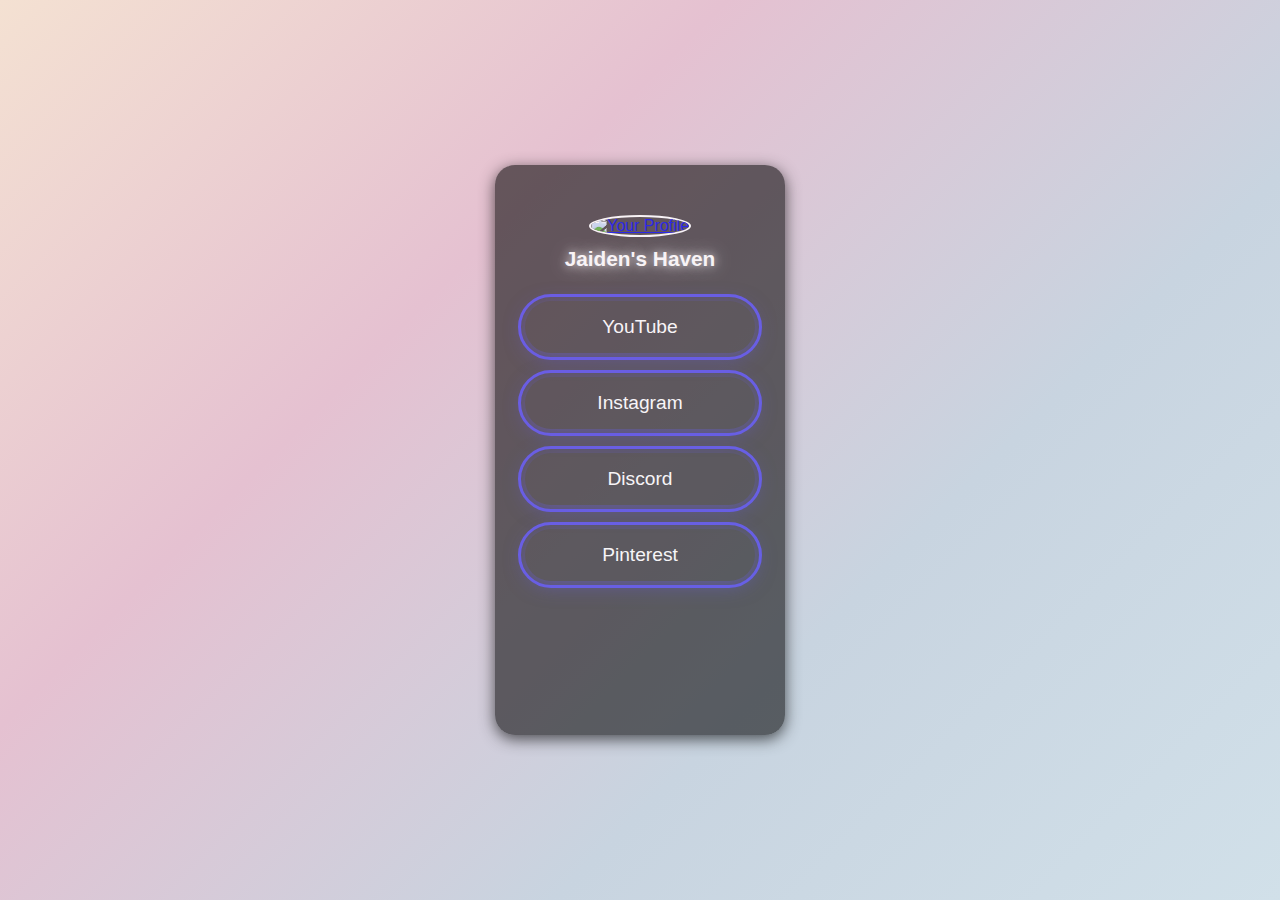
==== beta.html @ 9cca0a1c "Add files via upload" ====
<!DOCTYPE html>
<html lang="en">
<head>
    <meta charset="UTF-8">
    <meta name="viewport" content="width=device-width, initial-scale=1.0">
    <title>Jaiden's Haven</title>
  <link href="https://fonts.googleapis.com/css2?family=Press+Start+2P&display=swap" rel="stylesheet">
    <link rel="stylesheet" href="styles.css">
</head>
<body>

    <div class="container">
        <div class="profile">
            <a href="https://github.com/KairoKairaKaize">
                <img src="https://images-ext-1.discordapp.net/external/21MLKDo5nGUw09EZwC2BqWphO7vBJ3SYN4mOmztfheQ/%3Fsize%3D1024/https/cdn.discordapp.com/avatars/1275561988700770345/afb512fbf645c9d2ab7505b0fc7f4978.png?format=webp&quality=lossless&width=384&height=384" alt="Your Profile" class="profile-pic">
            </a>
            <h1>Jaiden's Haven</h1>
        </div>

 <audio autoplay loop>
        <source src="https://drive.google.com/uc?export=download&id=1l9TV9xEC1DYFYA15qfiN5rPGY3KXHHlX" type="audio/mp3">
        Your browser does not support the audio element.
    </audio>

    <script>
        document.querySelector("audio").volume = 0.1;  
    </script>

        <div class="links">
            <a href="https://www.youtube.com/@KairaKairoKaize" class="link-button">YouTube</a>
            <a href="https://www.instagram.com/jaidenofsyxth/" class="link-button">Instagram</a>
            <a href="https://discord.gg/BARHTEkJXX" class="link-button">Discord</a>
            <a href="https://www.pinterest.com/JaidenKaize/" class="link-button">Pinterest</a>
        </div>

    </div>

<script>
    document.addEventListener("DOMContentLoaded", function() {
        const body = document.querySelector('body');
        for (let i = 0; i < 100; i++) {
            let star = document.createElement('div');
            star.classList.add('star');
            star.style.left = ${Math.random() * 100}vw;
            star.style.top = ${Math.random() * 100}vh;
            star.style.animationDelay = ${Math.random() * 5}s;
            body.appendChild(star);
        }
    });
</script>
    

</body>
</html>
---- styles.css ----
@import url('https://fonts.googleapis.com/css2?family=Press+Start+2P&display=swap');

body {
    margin: 0;
    font-family: 'Arial', sans-serif;
    background: linear-gradient(135deg, #f4e1d2, #e5c1d1, #c8d4e0, #d1e0e9),
                url('path-to-your-noise-image.png'); 
    background-size: cover;
    background-attachment: fixed;
    color: white;
    display: flex;
    justify-content: center;
    align-items: center;
    height: 100vh;
    position: relative;
    overflow: hidden;
    background-blend-mode: overlay; 
    opacity: 0.8;  
}


@keyframes starAnimation {
    0% {
        opacity: 1;
        transform: translate(0, 0);
    }
    50% {
        opacity: 0.6;
        transform: translate(5px, 5px);
    }
    100% {
        opacity: 1;
        transform: translate(-5px, -5px);
    }
}

body::before {
    content: '';
    position: absolute;
    top: 0;
    left: 0;
    width: 100%;
    height: 100%;
    background: transparent;
    animation: stars 50s linear infinite, starfield 150s infinite linear;
    z-index: -1;
}

@keyframes noise {
    0% {
        background-position: 0 0;
    }
    100% {
        background-position: 100% 100%;
    }
}

body::after {
    content: '';
    position: absolute;
    top: 0;
    left: 0;
    width: 100%;
    height: 100%;
    background: url('[data-uri]');
    pointer-events: none;
    animation: noise 0.2s linear infinite;
    opacity: 0.05; 
    z-index: -1;
}

.star {
    position: absolute;
    width: 3px;
    height: 3px;
    background-color: white;
    border-radius: 50%;
    opacity: 0.8;
    animation: starAnimation 2s infinite ease-in-out;
}

@keyframes starAnimation {
    0% { opacity: 0.8; transform: translate(0px, 0px); }
    100% { opacity: 0.2; transform: translate(100px, 100px); }
}

.container {
    text-align: center;
    width: 90%;                
    max-width: 250px;           
    height: 500px;           
    padding: 20px;              
    background: rgba(0, 0, 0, 0.7);
    border-radius: 20px;
    box-shadow: 0 4px 15px rgba(0, 0, 0, 0.8);
    position: relative;
    z-index: 10;
    padding-top: 50px;          
}


.profile {
    margin-bottom: 20px;
    animation: fadeIn 1.5s ease-out;
}

.profile-pic {
    width: 100px;
    height: 100px;
    border-radius: 100%;
    border: 2px solid #ffffff;
    object-fit: cover;
    margin-bottom: 10px;
    transition: transform 0.3s ease, box-shadow 0.3s ease;
}

.profile-pic:hover {
    transform: scale(1.1);
    box-shadow: 0 0 20px rgba(255, 255, 255, 0.7), 0 0 30px rgba(255, 255, 255, 0.5);
    border: 2px solid #4e44e7;
    transition: transform 0.3s, box-shadow 0.3s ease, border 0.3s;
}

.profile h1 {
    font-size: 1.3em;
    margin: 0;
    text-shadow: 0 0 10px rgba(255, 255, 255, 0.8), 0 0 20px rgba(255, 255, 255, 0.5);
    animation: textGlow 1s ease-out infinite alternate;
}

.links {
    margin-bottom: 20px;
    animation: fadeIn 1.5s ease-out;
}

.link-button {
    display: inline-block;
    width: 80%;
    margin: 10px auto;
    padding: 15px;
    font-size: 1.2em;
    text-align: center;
    text-decoration: none;
    color: white;
    border-radius: 50px;
    outline: 3px solid #4e44e7;
    outline-offset: 4px;
    box-shadow: 0 4px 20px rgba(78, 68, 231, 0.5);
    position: relative;
    overflow: hidden;
}

.link-button:hover {
    background: #6a63e8;
    transform: scale(1.05);
}


@keyframes rgbAnimation {
    0% {
        background-position: 0% 50%;
    }
    50% {
        background-position: 50% 50%;
    }
    100% {
        background-position: 100% 50%;
    }
}

@keyframes fadeIn {
    from { opacity: 0; }
    to { opacity: 1; }
}

@keyframes textGlow {
    0% { text-shadow: 0 0 20px rgba(255, 255, 255, 0.8); }
    100% { text-shadow: 0 0 40px rgba(255, 255, 255, 1); }
}
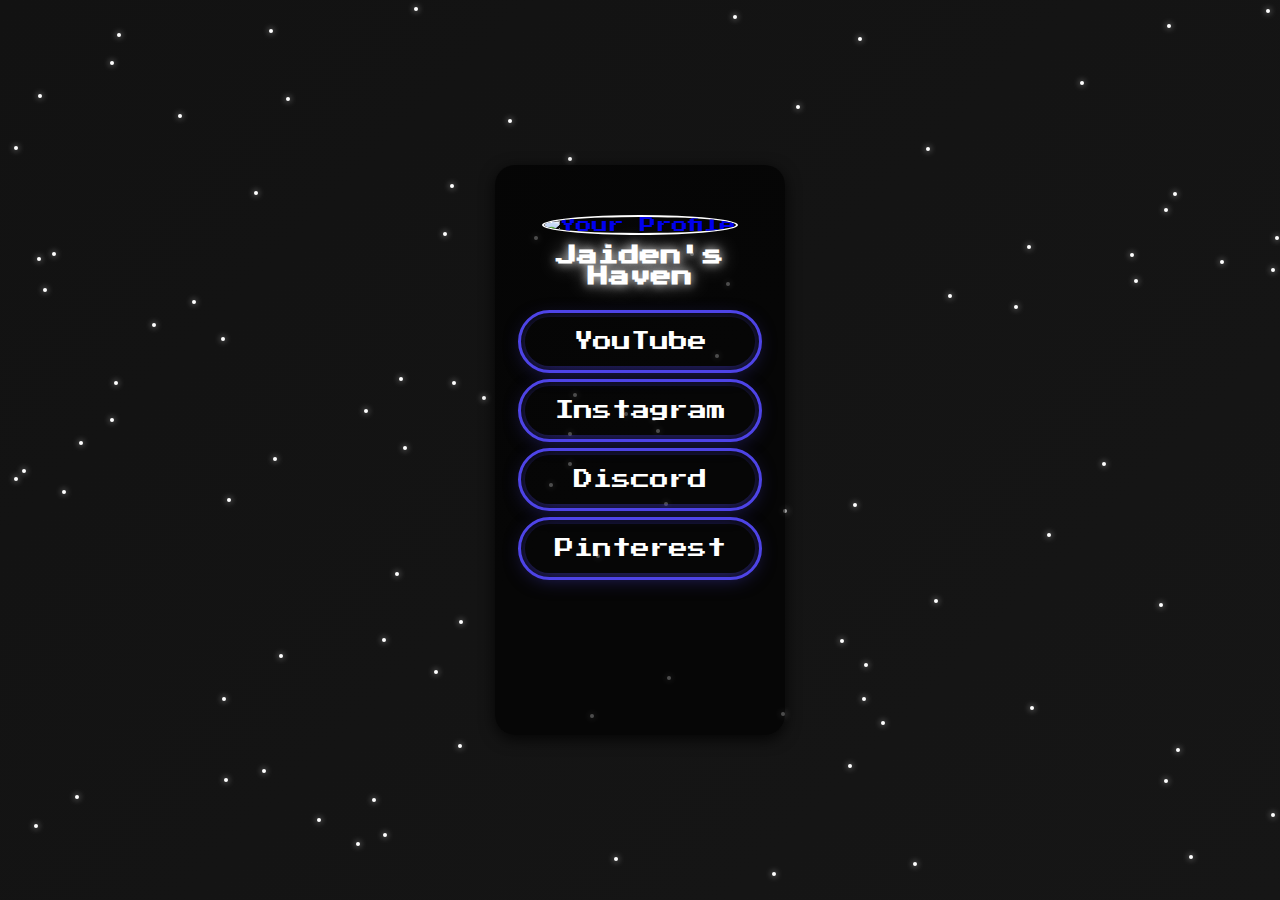
==== commit 58fd20f0: "Add files via upload" ====
--- a/beta.html
+++ b/beta.html
@@ -36,17 +36,19 @@
     </div>
 
 <script>
-    document.addEventListener("DOMContentLoaded", function() {
-        const body = document.querySelector('body');
-        for (let i = 0; i < 100; i++) {
-            let star = document.createElement('div');
-            star.classList.add('star');
-            star.style.left = ${Math.random() * 100}vw;
-            star.style.top = ${Math.random() * 100}vh;
-            star.style.animationDelay = ${Math.random() * 5}s;
-            body.appendChild(star);
-        }
-    });
+
+document.addEventListener("DOMContentLoaded", function () {
+    const body = document.querySelector('body');
+    for (let i = 0; i < 100; i++) {
+        let star = document.createElement('div');
+        star.classList.add('star');
+        star.style.left = `${Math.random() * 100}vw`;
+        star.style.top = `${Math.random() * 100}vh`;
+        star.style.animationDelay = `${Math.random() * 5}s`;
+        body.appendChild(star);
+    }
+});
+
 </script>
     
 
--- a/styles.css
+++ b/styles.css
@@ -2,11 +2,10 @@
 
 body {
     margin: 0;
-    font-family: 'Arial', sans-serif;
-    background: linear-gradient(135deg, #f4e1d2, #e5c1d1, #c8d4e0, #d1e0e9),
-                url('path-to-your-noise-image.png'); 
-    background-size: cover;
-    background-attachment: fixed;
+    font-family: 'Press Start 2P', monospace;
+    background: linear-gradient(135deg, #121212, #1a1a1a, #0d0d0d);
+    background-size: 400% 400%;
+    animation: rgbAnimation 15s ease infinite;
     color: white;
     display: flex;
     justify-content: center;
@@ -14,9 +13,10 @@
     height: 100vh;
     position: relative;
     overflow: hidden;
-    background-blend-mode: overlay; 
-    opacity: 0.8;  
+    background-attachment: fixed;
 }
+
+
 
 
 @keyframes starAnimation {
@@ -62,27 +62,34 @@
     left: 0;
     width: 100%;
     height: 100%;
-    background: url('[data-uri]');
+    opacity: 0.1;
+    z-index: -1;
+    background-image: url('path/to/noise-texture.png');
     pointer-events: none;
-    animation: noise 0.2s linear infinite;
-    opacity: 0.05; 
-    z-index: -1;
 }
+
 
 .star {
     position: absolute;
-    width: 3px;
-    height: 3px;
-    background-color: white;
+    width: 4px;
+    height: 4px;
+    background: white;
     border-radius: 50%;
-    opacity: 0.8;
-    animation: starAnimation 2s infinite ease-in-out;
+    box-shadow: 0 0 6px rgba(255, 255, 255, 0.8);
+    animation: twinkle 2s infinite;
 }
 
-@keyframes starAnimation {
-    0% { opacity: 0.8; transform: translate(0px, 0px); }
-    100% { opacity: 0.2; transform: translate(100px, 100px); }
+@keyframes twinkle {
+    0%, 100% {
+        opacity: 0.3;
+        transform: scale(0.8);
+    }
+    50% {
+        opacity: 1;
+        transform: scale(1);
+    }
 }
+
 
 .container {
     text-align: center;
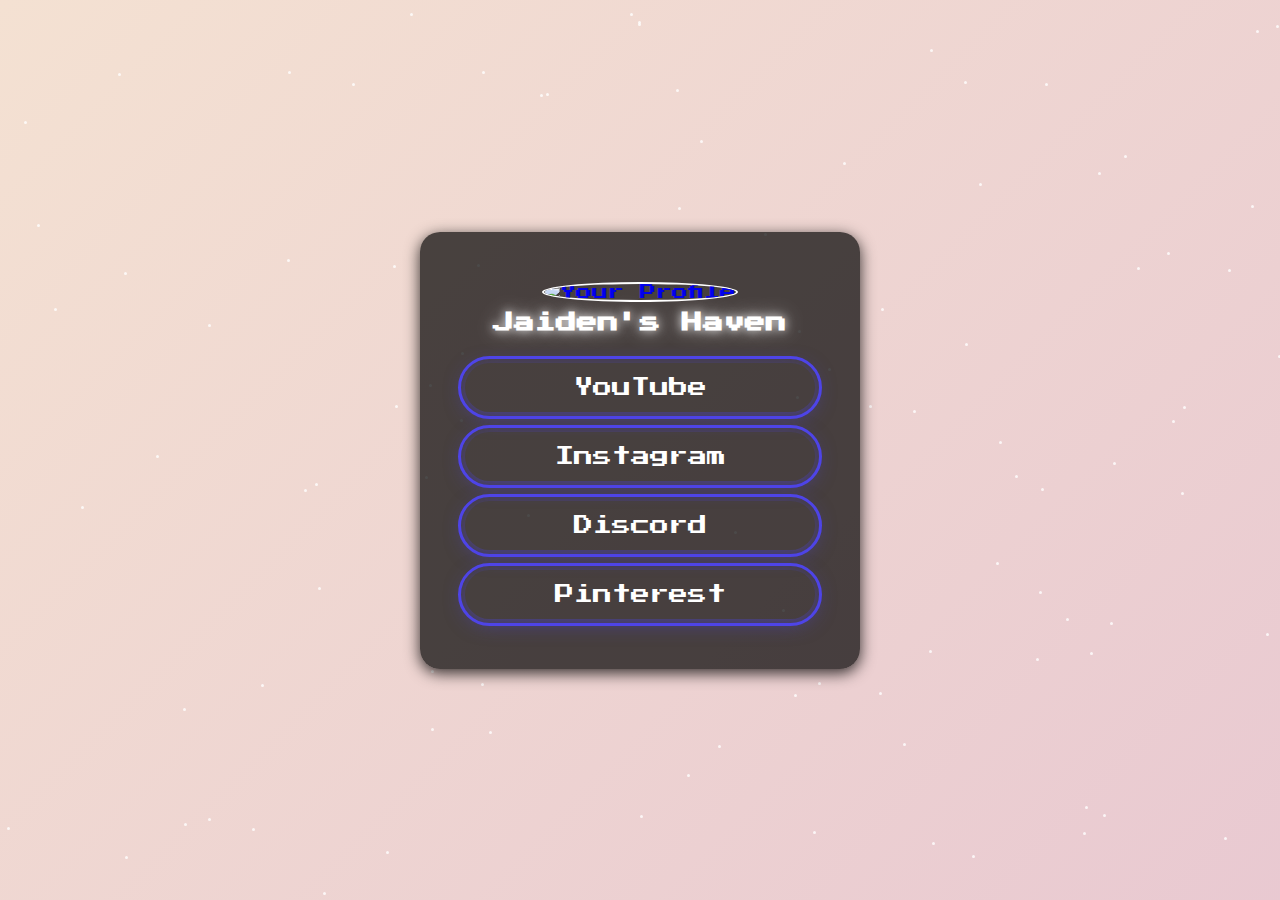
==== commit 9a61ca37: "Add files via upload" ====
--- a/beta.html
+++ b/beta.html
@@ -36,18 +36,19 @@
     </div>
 
 <script>
+    document.addEventListener("DOMContentLoaded", function() {
+        const body = document.querySelector('body');
+        for (let i = 0; i < 100; i++) {
+            let star = document.createElement('div');
+            star.classList.add('star');
+            star.style.left = `${Math.random() * 100}vw`;
+            star.style.top = `${Math.random() * 100}vh`;
+            star.style.animationDelay = `${Math.random() * 5}s`;
+            body.appendChild(star);
+        }
+    });
+</script>
 
-document.addEventListener("DOMContentLoaded", function () {
-    const body = document.querySelector('body');
-    for (let i = 0; i < 100; i++) {
-        let star = document.createElement('div');
-        star.classList.add('star');
-        star.style.left = `${Math.random() * 100}vw`;
-        star.style.top = `${Math.random() * 100}vh`;
-        star.style.animationDelay = `${Math.random() * 5}s`;
-        body.appendChild(star);
-    }
-});
 
 </script>
     
--- a/styles.css
+++ b/styles.css
@@ -3,7 +3,7 @@
 body {
     margin: 0;
     font-family: 'Press Start 2P', monospace;
-    background: linear-gradient(135deg, #121212, #1a1a1a, #0d0d0d);
+    background: linear-gradient(135deg, #f4e1d2, #e5c1d1, #c8d4e0, #d1e0e9);
     background-size: 400% 400%;
     animation: rgbAnimation 15s ease infinite;
     color: white;
@@ -16,22 +16,9 @@
     background-attachment: fixed;
 }
 
-
-
-
-@keyframes starAnimation {
-    0% {
-        opacity: 1;
-        transform: translate(0, 0);
-    }
-    50% {
-        opacity: 0.6;
-        transform: translate(5px, 5px);
-    }
-    100% {
-        opacity: 1;
-        transform: translate(-5px, -5px);
-    }
+@keyframes stars {
+    0% { opacity: 0.5; transform: translate(0px, 0px); }
+    100% { opacity: 0.1; transform: translate(150px, 150px); }
 }
 
 body::before {
@@ -46,15 +33,6 @@
     z-index: -1;
 }
 
-@keyframes noise {
-    0% {
-        background-position: 0 0;
-    }
-    100% {
-        background-position: 100% 100%;
-    }
-}
-
 body::after {
     content: '';
     position: absolute;
@@ -62,49 +40,38 @@
     left: 0;
     width: 100%;
     height: 100%;
-    opacity: 0.1;
+    background: transparent;
     z-index: -1;
-    background-image: url('path/to/noise-texture.png');
     pointer-events: none;
 }
 
-
 .star {
     position: absolute;
-    width: 4px;
-    height: 4px;
-    background: white;
+    width: 3px;
+    height: 3px;
+    background-color: white;
     border-radius: 50%;
-    box-shadow: 0 0 6px rgba(255, 255, 255, 0.8);
-    animation: twinkle 2s infinite;
+    opacity: 0.8;
+    animation: starAnimation 2s infinite ease-in-out;
 }
 
-@keyframes twinkle {
-    0%, 100% {
-        opacity: 0.3;
-        transform: scale(0.8);
-    }
-    50% {
-        opacity: 1;
-        transform: scale(1);
-    }
+@keyframes starAnimation {
+    0% { opacity: 0.8; transform: translate(0px, 0px); }
+    100% { opacity: 0.2; transform: translate(100px, 100px); }
 }
-
 
 .container {
     text-align: center;
-    width: 90%;                
-    max-width: 250px;           
-    height: 500px;           
-    padding: 20px;              
+    width: 90%;
+    max-width: 400px;
+    padding: 20px;
     background: rgba(0, 0, 0, 0.7);
     border-radius: 20px;
     box-shadow: 0 4px 15px rgba(0, 0, 0, 0.8);
     position: relative;
     z-index: 10;
-    padding-top: 50px;          
+    padding-top: 50px;
 }
-
 
 .profile {
     margin-bottom: 20px;
@@ -162,7 +129,6 @@
     transform: scale(1.05);
 }
 
-
 @keyframes rgbAnimation {
     0% {
         background-position: 0% 50%;
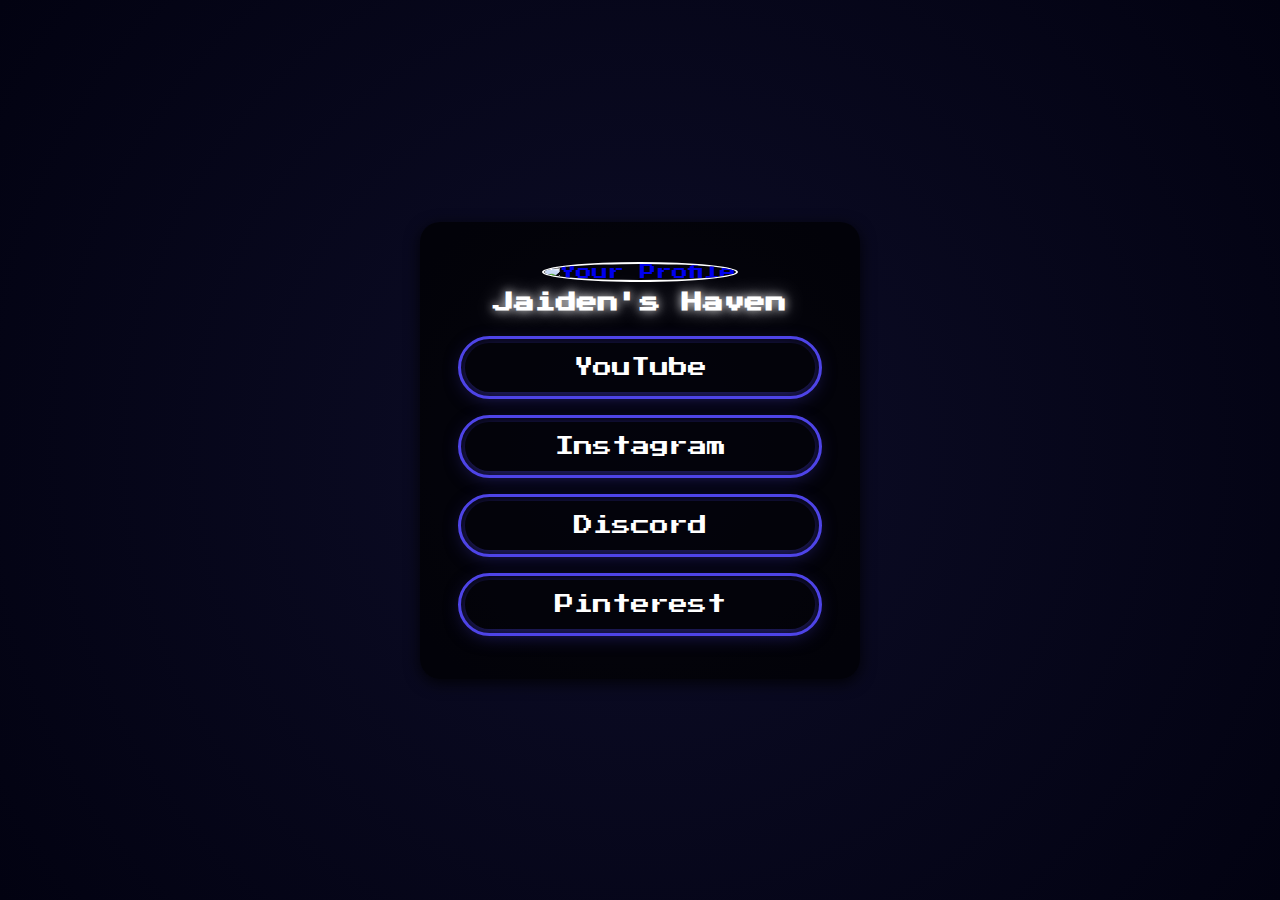
==== commit a6c256bb: "Add files via upload" ====
--- a/beta.html
+++ b/beta.html
@@ -36,6 +36,7 @@
     </div>
 
 <script>
+
     document.addEventListener("DOMContentLoaded", function() {
         const body = document.querySelector('body');
         for (let i = 0; i < 100; i++) {
@@ -47,6 +48,7 @@
             body.appendChild(star);
         }
     });
+
 </script>
 
 
--- a/styles.css
+++ b/styles.css
@@ -1,77 +1,56 @@
 @import url('https://fonts.googleapis.com/css2?family=Press+Start+2P&display=swap');
 
 body {
-    margin: 0;
-    font-family: 'Press Start 2P', monospace;
-    background: linear-gradient(135deg, #f4e1d2, #e5c1d1, #c8d4e0, #d1e0e9);
-    background-size: 400% 400%;
-    animation: rgbAnimation 15s ease infinite;
-    color: white;
-    display: flex;
-    justify-content: center;
-    align-items: center;
-    height: 100vh;
-    position: relative;
-    overflow: hidden;
-    background-attachment: fixed;
+  margin: 0;
+  font-family: 'Press Start 2P', sans-serif;
+  background: radial-gradient(circle, #0d0d28 0%, #020211 100%);
+  color: white;
+  display: flex;
+  justify-content: center;
+  align-items: center;
+  height: 100vh;
+  overflow: hidden;
+  position: relative;
 }
 
-@keyframes stars {
-    0% { opacity: 0.5; transform: translate(0px, 0px); }
-    100% { opacity: 0.1; transform: translate(150px, 150px); }
+.stars {
+  position: absolute;
+  width: 100%;
+  height: 100%;
+  background: transparent;
+  animation: twinkle 5s infinite ease-in-out;
 }
 
-body::before {
-    content: '';
-    position: absolute;
-    top: 0;
-    left: 0;
-    width: 100%;
-    height: 100%;
-    background: transparent;
-    animation: stars 50s linear infinite, starfield 150s infinite linear;
-    z-index: -1;
+.stars:before,
+.stars:after {
+  content: '';
+  position: absolute;
+  width: 100%;
+  height: 100%;
+  background: radial-gradient(white 1px, transparent 1px);
+  background-size: 2px 2px;
+  top: 0;
+  left: 0;
+  animation: twinkle 3s infinite alternate ease-in-out;
 }
 
-body::after {
-    content: '';
-    position: absolute;
-    top: 0;
-    left: 0;
-    width: 100%;
-    height: 100%;
-    background: transparent;
-    z-index: -1;
-    pointer-events: none;
-}
-
-.star {
-    position: absolute;
-    width: 3px;
-    height: 3px;
-    background-color: white;
-    border-radius: 50%;
-    opacity: 0.8;
-    animation: starAnimation 2s infinite ease-in-out;
-}
-
-@keyframes starAnimation {
-    0% { opacity: 0.8; transform: translate(0px, 0px); }
-    100% { opacity: 0.2; transform: translate(100px, 100px); }
+@keyframes twinkle {
+  0%, 100% { opacity: 0.8; }
+  50% { opacity: 0.5; }
 }
 
 .container {
     text-align: center;
     width: 90%;
     max-width: 400px;
-    padding: 20px;
+    padding: 40px 20px;
     background: rgba(0, 0, 0, 0.7);
     border-radius: 20px;
     box-shadow: 0 4px 15px rgba(0, 0, 0, 0.8);
     position: relative;
     z-index: 10;
-    padding-top: 50px;
 }
+
 
 .profile {
     margin-bottom: 20px;
@@ -103,8 +82,25 @@
 }
 
 .links {
-    margin-bottom: 20px;
-    animation: fadeIn 1.5s ease-out;
+  display: flex;
+  flex-direction: column;
+  gap: 10px;
+}
+
+.btn {
+  text-decoration: none;
+  color: #fff;
+  padding: 10px 0;
+  border: 2px solid #4545ff;
+  border-radius: 5px;
+  box-shadow: 0 0 10px #4545ff;
+  transition: all 0.3s ease;
+}
+
+.btn:hover {
+  background: #4545ff;
+  color: #151515;
+  box-shadow: 0 0 15px #4545ff;
 }
 
 .link-button {
@@ -150,4 +146,3 @@
     0% { text-shadow: 0 0 20px rgba(255, 255, 255, 0.8); }
     100% { text-shadow: 0 0 40px rgba(255, 255, 255, 1); }
 }
-
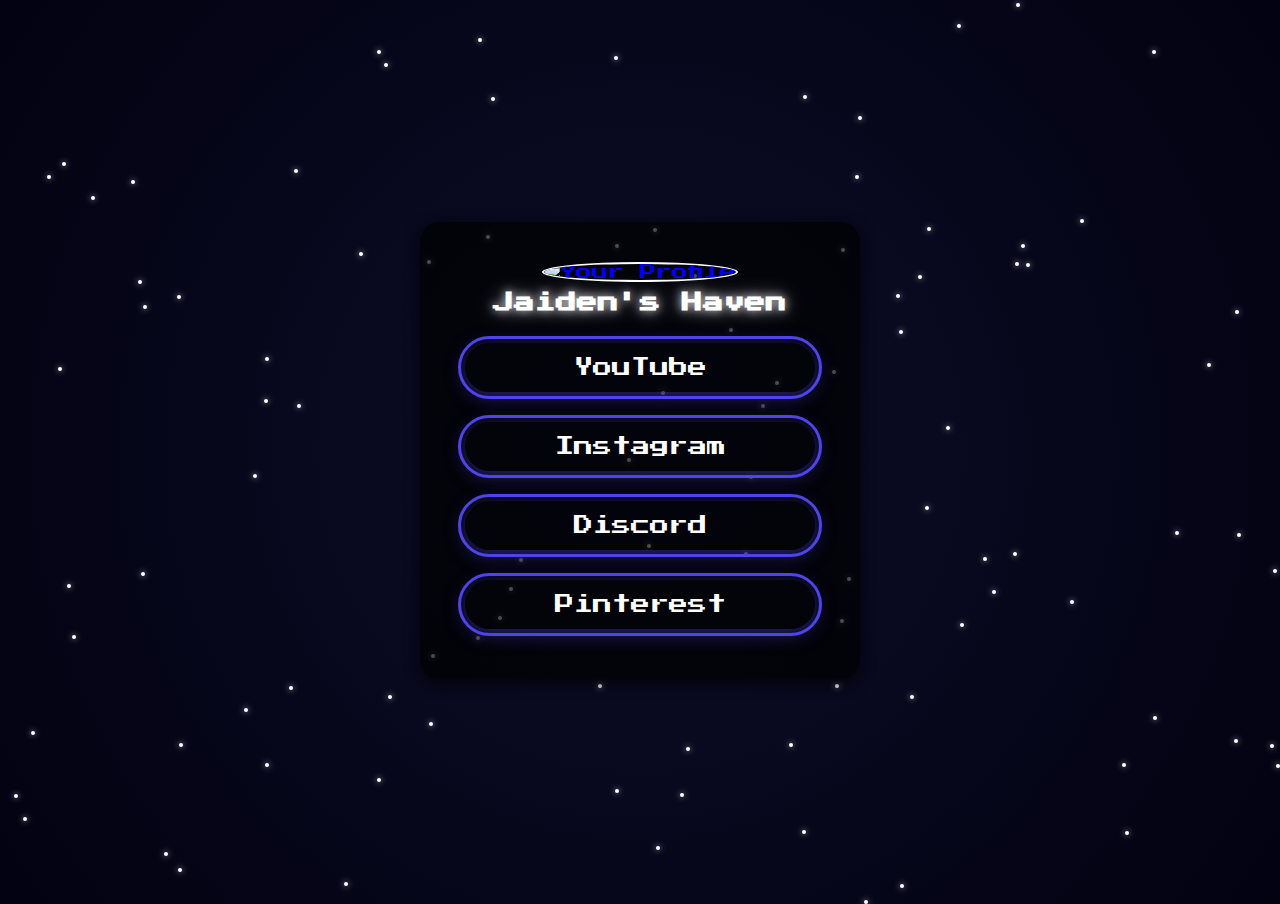
==== commit 8dbb2eb2: "Add files via upload" ====
--- a/beta.html
+++ b/beta.html
@@ -33,7 +33,35 @@
             <a href="https://www.pinterest.com/JaidenKaize/" class="link-button">Pinterest</a>
         </div>
 
-    </div>
+    <style>
+        body {
+            margin: 0;
+            overflow: hidden;
+            background-color: #101010; /* Dark background */
+            position: relative;
+        }
+
+        .star {
+            position: absolute;
+            width: 4px;
+            height: 4px;
+            background: white;
+            border-radius: 50%;
+            box-shadow: 0 0 6px rgba(255, 255, 255, 0.8);
+            animation: twinkle 2s infinite;
+        }
+
+        @keyframes twinkle {
+            0%, 100% {
+                opacity: 0.3;
+                transform: scale(0.8);
+            }
+            50% {
+                opacity: 1;
+                transform: scale(1);
+            }
+        }
+    </style>
 
 <script>
 
@@ -51,9 +79,5 @@
 
 </script>
 
-
-</script>
-    
-
 </body>
 </html>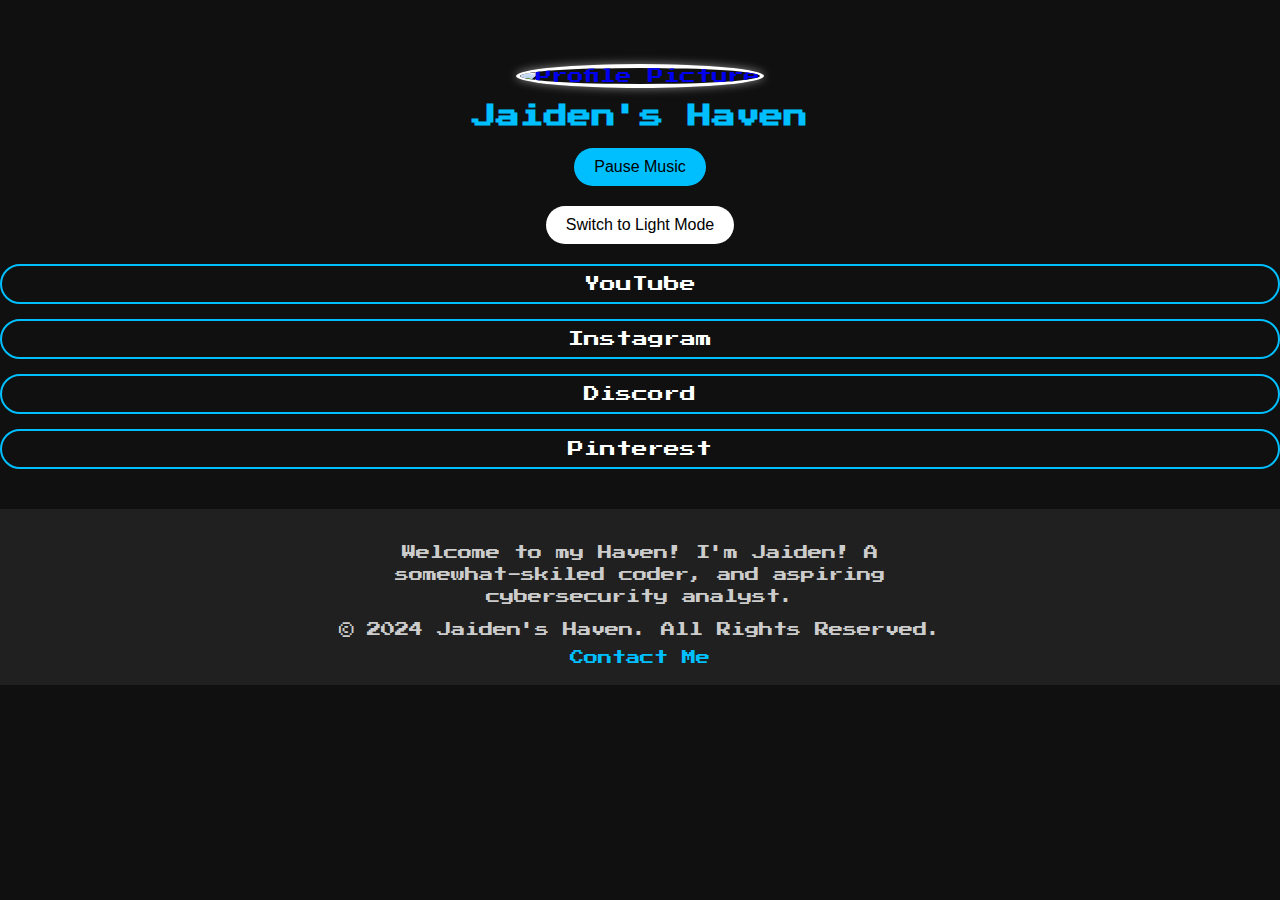
==== commit 1d64cf70: "Add files via upload" ====
--- a/beta.html
+++ b/beta.html
@@ -4,41 +4,67 @@
     <meta charset="UTF-8">
     <meta name="viewport" content="width=device-width, initial-scale=1.0">
     <title>Jaiden's Haven</title>
-  <link href="https://fonts.googleapis.com/css2?family=Press+Start+2P&display=swap" rel="stylesheet">
-    <link rel="stylesheet" href="styles.css">
-</head>
-<body>
-
-    <div class="container">
-        <div class="profile">
-            <a href="https://github.com/KairoKairaKaize">
-                <img src="https://images-ext-1.discordapp.net/external/21MLKDo5nGUw09EZwC2BqWphO7vBJ3SYN4mOmztfheQ/%3Fsize%3D1024/https/cdn.discordapp.com/avatars/1275561988700770345/afb512fbf645c9d2ab7505b0fc7f4978.png?format=webp&quality=lossless&width=384&height=384" alt="Your Profile" class="profile-pic">
-            </a>
-            <h1>Jaiden's Haven</h1>
-        </div>
-
- <audio autoplay loop>
-        <source src="https://drive.google.com/uc?export=download&id=1l9TV9xEC1DYFYA15qfiN5rPGY3KXHHlX" type="audio/mp3">
-        Your browser does not support the audio element.
-    </audio>
-
-    <script>
-        document.querySelector("audio").volume = 0.1;  
-    </script>
-
-        <div class="links">
-            <a href="https://www.youtube.com/@KairaKairoKaize" class="link-button">YouTube</a>
-            <a href="https://www.instagram.com/jaidenofsyxth/" class="link-button">Instagram</a>
-            <a href="https://discord.gg/BARHTEkJXX" class="link-button">Discord</a>
-            <a href="https://www.pinterest.com/JaidenKaize/" class="link-button">Pinterest</a>
-        </div>
-
+    <link href="https://fonts.googleapis.com/css2?family=Press+Start+2P&display=swap" rel="stylesheet">
     <style>
+
         body {
             margin: 0;
             overflow: hidden;
-            background-color: #101010; /* Dark background */
-            position: relative;
+            background-color: #101010;
+            font-family: 'Press Start 2P', cursive;
+            color: white;
+            transition: background 0.5s, color 0.5s;
+        }
+
+        .container {
+            text-align: center;
+            margin-top: 5%;
+        }
+
+        .profile {
+            margin-bottom: 20px;
+        }
+
+        .profile-pic {
+            width: 150px;
+            height: 150px;
+            border-radius: 50%;
+            border: 4px solid white;
+            box-shadow: 0 0 10px rgba(255, 255, 255, 0.5);
+            transition: transform 0.3s;
+        }
+
+        .profile-pic:hover {
+            transform: scale(1.1);
+        }
+
+        h1 {
+            font-size: 1.5rem;
+            color: #00bfff;
+        }
+
+        .links {
+            display: flex;
+            flex-direction: column;
+            gap: 15px;
+            margin-top: 20px;
+        }
+
+        .link-button {
+            text-decoration: none;
+            color: white;
+            background: none;
+            border: 2px solid #00bfff;
+            padding: 10px 20px;
+            border-radius: 50px;
+            font-size: 1rem;
+            transition: 0.3s;
+        }
+
+        .link-button:hover {
+            background: #00bfff;
+            color: black;
+            transform: translateY(-5px);
         }
 
         .star {
@@ -61,23 +87,190 @@
                 transform: scale(1);
             }
         }
+
+        footer {
+            margin-top: 40px;
+            background-color: #202020;
+            padding: 20px;
+            color: #ccc;
+            font-size: 0.9rem;
+            text-align: center;
+            animation: fadeIn 2s ease-in-out;
+        }
+
+        footer a {
+            color: #00bfff;
+            text-decoration: none;
+            transition: color 0.3s;
+        }
+
+        footer a:hover {
+            color: #007acc;
+        }
+
+        .about-me {
+            max-width: 600px;
+            margin: 0 auto;
+            line-height: 1.5;
+        }
+
+        @keyframes fadeIn {
+            from {
+                opacity: 0;
+                transform: translateY(20px);
+            }
+            to {
+                opacity: 1;
+                transform: translateY(0);
+            }
+        }
+
+        .music-toggle {
+            margin: 20px auto;
+            display: block;
+            padding: 10px 20px;
+            background: #00bfff;
+            color: black;
+            border: none;
+            border-radius: 20px;
+            font-size: 1rem;
+            cursor: pointer;
+            transition: background 0.3s;
+        }
+
+        .music-toggle:hover {
+            background: #007acc;
+        }
+
+        .theme-toggle {
+            margin: 20px auto;
+            display: block;
+            padding: 10px 20px;
+            background: white;
+            color: black;
+            border: none;
+            border-radius: 20px;
+            font-size: 1rem;
+            cursor: pointer;
+            transition: background 0.3s, color 0.3s;
+        }
+
+        .theme-toggle:hover {
+            background: #ccc;
+        }
+
+        body.light {
+            background-color: #f0f0f0;
+            color: #202020;
+        }
+
+        body.light h1 {
+            color: #007acc;
+        }
+
+        body.light .link-button {
+            color: #202020;
+            border-color: #007acc;
+        }
+
+        body.light .link-button:hover {
+            background: #007acc;
+            color: white;
+        }
+
+        body.light footer {
+            background-color: #ddd;
+            color: #202020;
+        }
+
+        body.light footer a {
+            color: #007acc;
+        }
+
+        body.light footer a:hover {
+            color: #005f99;
+        }
+
+        @media (max-width: 768px) {
+            h1 {
+                font-size: 1.2rem;
+            }
+
+            .link-button {
+                font-size: 0.9rem;
+            }
+        }
     </style>
-
-<script>
-
-    document.addEventListener("DOMContentLoaded", function() {
-        const body = document.querySelector('body');
-        for (let i = 0; i < 100; i++) {
-            let star = document.createElement('div');
-            star.classList.add('star');
-            star.style.left = `${Math.random() * 100}vw`;
-            star.style.top = `${Math.random() * 100}vh`;
-            star.style.animationDelay = `${Math.random() * 5}s`;
-            body.appendChild(star);
-        }
-    });
-
-</script>
-
+</head>
+<body>
+
+    <div class="container">
+        <div class="profile">
+            <a href="https://github.com/KairoKairaKaize" title="Visit GitHub Profile">
+                <img src="https://images-ext-1.discordapp.net/external/21MLKDo5nGUw09EZwC2BqWphO7vBJ3SYN4mOmztfheQ/%3Fsize%3D1024/https/cdn.discordapp.com/avatars/1275561988700770345/afb512fbf645c9d2ab7505b0fc7f4978.png?format=webp&quality=lossless&width=384&height=384" 
+                     alt="Profile Picture" class="profile-pic">
+            </a>
+            <h1>Jaiden's Haven</h1>
+        </div>
+
+        <audio id="background-music" autoplay loop>
+            <source src="https://drive.google.com/uc?export=download&id=1l9TV9xEC1DYFYA15qfiN5rPGY3KXHHlX" type="audio/mp3">
+            Your browser does not support the audio element.
+        </audio>
+        <button id="music-toggle" class="music-toggle">Pause Music</button>
+
+        <button id="theme-toggle" class="theme-toggle">Switch to Light Mode</button>
+
+        <script>
+
+            const musicToggle = document.getElementById('music-toggle');
+            const music = document.getElementById('background-music');
+
+            musicToggle.addEventListener('click', () => {
+                if (music.paused) {
+                    music.play();
+                    musicToggle.textContent = 'Pause Music';
+                } else {
+                    music.pause();
+                    musicToggle.textContent = 'Play Music';
+                }
+            });
+
+            const themeToggle = document.getElementById('theme-toggle');
+            const body = document.body;
+
+            const savedTheme = localStorage.getItem('theme') || 'dark';
+            if (savedTheme === 'light') {
+                body.classList.add('light');
+                themeToggle.textContent = 'Switch to Dark Mode';
+            }
+
+            themeToggle.addEventListener('click', () => {
+                body.classList.toggle('light');
+                const isLight = body.classList.contains('light');
+                themeToggle.textContent = isLight
+                    ? 'Switch to Dark Mode'
+                    : 'Switch to Light Mode';
+                localStorage.setItem('theme', isLight ? 'light' : 'dark');
+            });
+        </script>
+
+        <div class="links">
+            <a href="https://www.youtube.com/@KairaKairoKaize" class="link-button" title="Go to YouTube">YouTube</a>
+            <a href="https://www.instagram.com/jaidenofsyxth/" class="link-button" title="Visit Instagram">Instagram</a>
+            <a href="https://discord.gg/BARHTEkJXX" class="link-button" title="Join Discord">Discord</a>
+            <a href="https://www.pinterest.com/JaidenKaize/" class="link-button" title="Explore Pinterest">Pinterest</a>
+        </div>
+    </div>
+
+    <footer>
+        <div class="about-me">
+            <p>
+                Welcome to my Haven! I'm Jaiden! A somewhat-skiled coder, and aspiring cybersecurity analyst. 
+            </p>
+        </div>
+        <p>&copy; 2024 Jaiden's Haven. All Rights Reserved.</p>
+        <a href="mailto: title="Email me">Contact Me</a>
+    </footer>
 </body>
-</html>+</html>
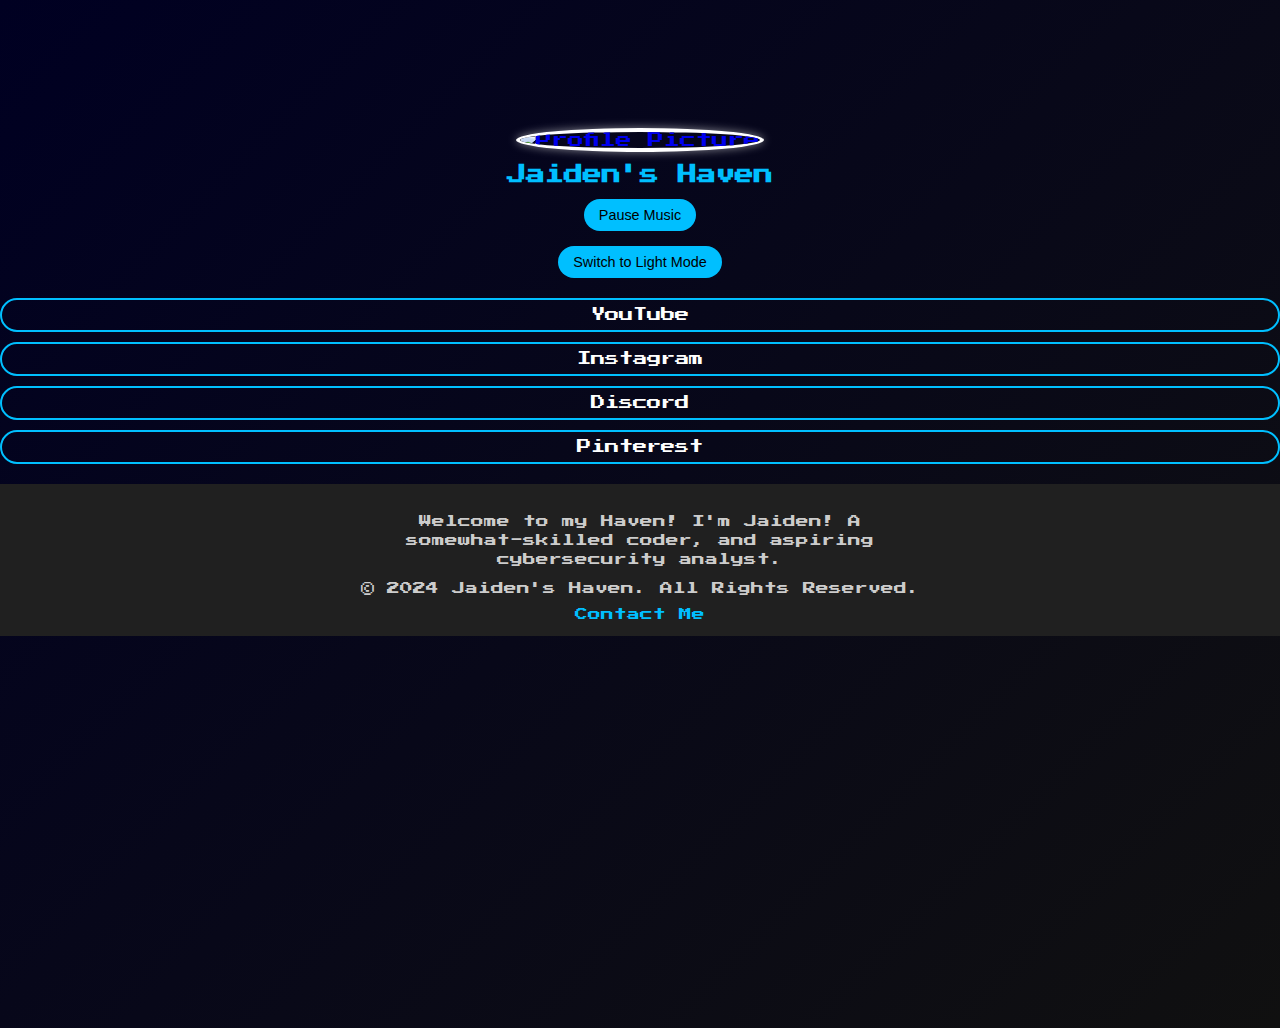
==== commit d101cc7f: "Add files via upload" ====
--- a/beta.html
+++ b/beta.html
@@ -6,28 +6,29 @@
     <title>Jaiden's Haven</title>
     <link href="https://fonts.googleapis.com/css2?family=Press+Start+2P&display=swap" rel="stylesheet">
     <style>
-
         body {
             margin: 0;
             overflow: hidden;
-            background-color: #101010;
+            background: linear-gradient(135deg, #000022, #101010);
             font-family: 'Press Start 2P', cursive;
             color: white;
             transition: background 0.5s, color 0.5s;
+            position: relative;
+            height: 100vh;
         }
 
         .container {
             text-align: center;
-            margin-top: 5%;
+            margin-top: 10%;
         }
 
         .profile {
-            margin-bottom: 20px;
+            margin-bottom: 10px;
         }
 
         .profile-pic {
-            width: 150px;
-            height: 150px;
+            width: 120px;
+            height: 120px;
             border-radius: 50%;
             border: 4px solid white;
             box-shadow: 0 0 10px rgba(255, 255, 255, 0.5);
@@ -39,14 +40,14 @@
         }
 
         h1 {
-            font-size: 1.5rem;
+            font-size: 1.2rem;
             color: #00bfff;
         }
 
         .links {
             display: flex;
             flex-direction: column;
-            gap: 15px;
+            gap: 10px;
             margin-top: 20px;
         }
 
@@ -55,16 +56,16 @@
             color: white;
             background: none;
             border: 2px solid #00bfff;
-            padding: 10px 20px;
+            padding: 8px 18px;
             border-radius: 50px;
-            font-size: 1rem;
+            font-size: 0.9rem;
             transition: 0.3s;
         }
 
         .link-button:hover {
             background: #00bfff;
             color: black;
-            transform: translateY(-5px);
+            transform: translateY(-3px);
         }
 
         .star {
@@ -89,11 +90,11 @@
         }
 
         footer {
-            margin-top: 40px;
+            margin-top: 20px;
             background-color: #202020;
-            padding: 20px;
+            padding: 15px;
             color: #ccc;
-            font-size: 0.9rem;
+            font-size: 0.8rem;
             text-align: center;
             animation: fadeIn 2s ease-in-out;
         }
@@ -109,7 +110,7 @@
         }
 
         .about-me {
-            max-width: 600px;
+            max-width: 500px;
             margin: 0 auto;
             line-height: 1.5;
         }
@@ -125,38 +126,21 @@
             }
         }
 
-        .music-toggle {
-            margin: 20px auto;
+        .music-toggle, .theme-toggle {
+            margin: 15px auto;
             display: block;
-            padding: 10px 20px;
+            padding: 8px 15px;
             background: #00bfff;
             color: black;
             border: none;
             border-radius: 20px;
-            font-size: 1rem;
+            font-size: 0.9rem;
             cursor: pointer;
             transition: background 0.3s;
         }
 
-        .music-toggle:hover {
+        .music-toggle:hover, .theme-toggle:hover {
             background: #007acc;
-        }
-
-        .theme-toggle {
-            margin: 20px auto;
-            display: block;
-            padding: 10px 20px;
-            background: white;
-            color: black;
-            border: none;
-            border-radius: 20px;
-            font-size: 1rem;
-            cursor: pointer;
-            transition: background 0.3s, color 0.3s;
-        }
-
-        .theme-toggle:hover {
-            background: #ccc;
         }
 
         body.light {
@@ -193,16 +177,39 @@
 
         @media (max-width: 768px) {
             h1 {
-                font-size: 1.2rem;
+                font-size: 1rem;
             }
 
             .link-button {
-                font-size: 0.9rem;
+                font-size: 0.8rem;
+            }
+        }
+
+        /* Background star field animation */
+        .star-field {
+            position: absolute;
+            top: 0;
+            left: 0;
+            width: 100%;
+            height: 100%;
+            pointer-events: none;
+            z-index: -1;
+            animation: starsMove 120s linear infinite;
+        }
+
+        @keyframes starsMove {
+            0% {
+                background-position: 0 0;
+            }
+            100% {
+                background-position: 100% 100%;
             }
         }
     </style>
 </head>
 <body>
+
+    <div class="star-field"></div>
 
     <div class="container">
         <div class="profile">
@@ -221,40 +228,6 @@
 
         <button id="theme-toggle" class="theme-toggle">Switch to Light Mode</button>
 
-        <script>
-
-            const musicToggle = document.getElementById('music-toggle');
-            const music = document.getElementById('background-music');
-
-            musicToggle.addEventListener('click', () => {
-                if (music.paused) {
-                    music.play();
-                    musicToggle.textContent = 'Pause Music';
-                } else {
-                    music.pause();
-                    musicToggle.textContent = 'Play Music';
-                }
-            });
-
-            const themeToggle = document.getElementById('theme-toggle');
-            const body = document.body;
-
-            const savedTheme = localStorage.getItem('theme') || 'dark';
-            if (savedTheme === 'light') {
-                body.classList.add('light');
-                themeToggle.textContent = 'Switch to Dark Mode';
-            }
-
-            themeToggle.addEventListener('click', () => {
-                body.classList.toggle('light');
-                const isLight = body.classList.contains('light');
-                themeToggle.textContent = isLight
-                    ? 'Switch to Dark Mode'
-                    : 'Switch to Light Mode';
-                localStorage.setItem('theme', isLight ? 'light' : 'dark');
-            });
-        </script>
-
         <div class="links">
             <a href="https://www.youtube.com/@KairaKairoKaize" class="link-button" title="Go to YouTube">YouTube</a>
             <a href="https://www.instagram.com/jaidenofsyxth/" class="link-button" title="Visit Instagram">Instagram</a>
@@ -266,11 +239,45 @@
     <footer>
         <div class="about-me">
             <p>
-                Welcome to my Haven! I'm Jaiden! A somewhat-skiled coder, and aspiring cybersecurity analyst. 
+                Welcome to my Haven! I'm Jaiden! A somewhat-skilled coder, and aspiring cybersecurity analyst. 
             </p>
         </div>
         <p>&copy; 2024 Jaiden's Haven. All Rights Reserved.</p>
-        <a href="mailto: title="Email me">Contact Me</a>
+        <a href="mailto:syxthreprise@gmail.com" title="Email me">Contact Me</a>
     </footer>
+
+    <script>
+        const musicToggle = document.getElementById('music-toggle');
+        const music = document.getElementById('background-music');
+
+        musicToggle.addEventListener('click', () => {
+            if (music.paused) {
+                music.play();
+                musicToggle.textContent = 'Pause Music';
+            } else {
+                music.pause();
+                musicToggle.textContent = 'Play Music';
+            }
+        });
+
+        const themeToggle = document.getElementById('theme-toggle');
+        const body = document.body;
+
+        const savedTheme = localStorage.getItem('theme') || 'dark';
+        if (savedTheme === 'light') {
+            body.classList.add('light');
+            themeToggle.textContent = 'Switch to Dark Mode';
+        }
+
+        themeToggle.addEventListener('click', () => {
+            body.classList.toggle('light');
+            const isLight = body.classList.contains('light');
+            themeToggle.textContent = isLight
+                ? 'Switch to Dark Mode'
+                : 'Switch to Light Mode';
+            localStorage.setItem('theme', isLight ? 'light' : 'dark');
+        });
+    </script>
+
 </body>
 </html>
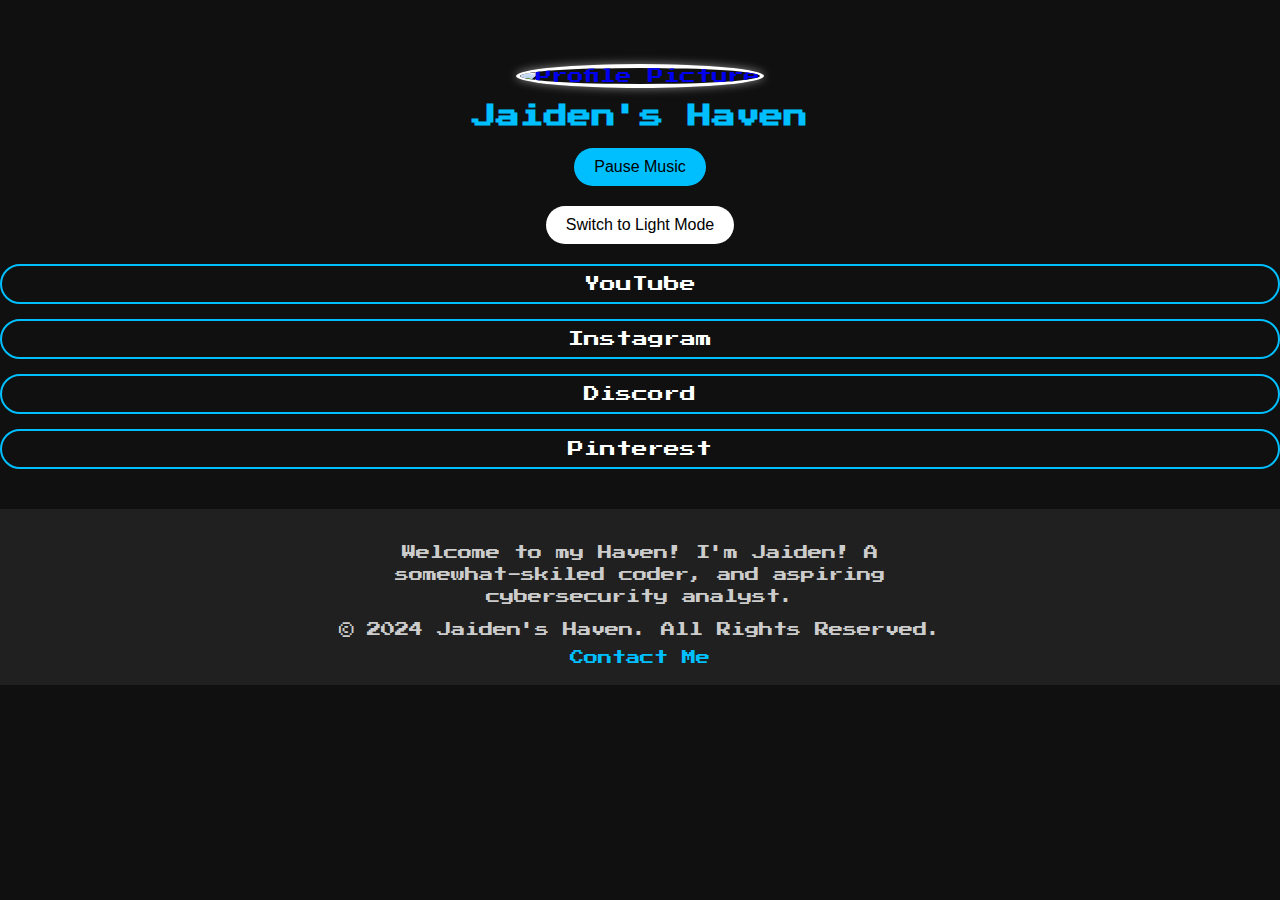
==== commit 58bf362a: "Add files via upload" ====
--- a/beta.html
+++ b/beta.html
@@ -6,29 +6,28 @@
     <title>Jaiden's Haven</title>
     <link href="https://fonts.googleapis.com/css2?family=Press+Start+2P&display=swap" rel="stylesheet">
     <style>
+
         body {
             margin: 0;
             overflow: hidden;
-            background: linear-gradient(135deg, #000022, #101010);
+            background-color: #101010;
             font-family: 'Press Start 2P', cursive;
             color: white;
             transition: background 0.5s, color 0.5s;
-            position: relative;
-            height: 100vh;
         }
 
         .container {
             text-align: center;
-            margin-top: 10%;
+            margin-top: 5%;
         }
 
         .profile {
-            margin-bottom: 10px;
+            margin-bottom: 20px;
         }
 
         .profile-pic {
-            width: 120px;
-            height: 120px;
+            width: 150px;
+            height: 150px;
             border-radius: 50%;
             border: 4px solid white;
             box-shadow: 0 0 10px rgba(255, 255, 255, 0.5);
@@ -40,14 +39,14 @@
         }
 
         h1 {
-            font-size: 1.2rem;
+            font-size: 1.5rem;
             color: #00bfff;
         }
 
         .links {
             display: flex;
             flex-direction: column;
-            gap: 10px;
+            gap: 15px;
             margin-top: 20px;
         }
 
@@ -56,16 +55,16 @@
             color: white;
             background: none;
             border: 2px solid #00bfff;
-            padding: 8px 18px;
+            padding: 10px 20px;
             border-radius: 50px;
-            font-size: 0.9rem;
+            font-size: 1rem;
             transition: 0.3s;
         }
 
         .link-button:hover {
             background: #00bfff;
             color: black;
-            transform: translateY(-3px);
+            transform: translateY(-5px);
         }
 
         .star {
@@ -90,11 +89,11 @@
         }
 
         footer {
-            margin-top: 20px;
+            margin-top: 40px;
             background-color: #202020;
-            padding: 15px;
+            padding: 20px;
             color: #ccc;
-            font-size: 0.8rem;
+            font-size: 0.9rem;
             text-align: center;
             animation: fadeIn 2s ease-in-out;
         }
@@ -110,7 +109,7 @@
         }
 
         .about-me {
-            max-width: 500px;
+            max-width: 600px;
             margin: 0 auto;
             line-height: 1.5;
         }
@@ -126,21 +125,38 @@
             }
         }
 
-        .music-toggle, .theme-toggle {
-            margin: 15px auto;
+        .music-toggle {
+            margin: 20px auto;
             display: block;
-            padding: 8px 15px;
+            padding: 10px 20px;
             background: #00bfff;
             color: black;
             border: none;
             border-radius: 20px;
-            font-size: 0.9rem;
+            font-size: 1rem;
             cursor: pointer;
             transition: background 0.3s;
         }
 
-        .music-toggle:hover, .theme-toggle:hover {
+        .music-toggle:hover {
             background: #007acc;
+        }
+
+        .theme-toggle {
+            margin: 20px auto;
+            display: block;
+            padding: 10px 20px;
+            background: white;
+            color: black;
+            border: none;
+            border-radius: 20px;
+            font-size: 1rem;
+            cursor: pointer;
+            transition: background 0.3s, color 0.3s;
+        }
+
+        .theme-toggle:hover {
+            background: #ccc;
         }
 
         body.light {
@@ -177,39 +193,16 @@
 
         @media (max-width: 768px) {
             h1 {
-                font-size: 1rem;
+                font-size: 1.2rem;
             }
 
             .link-button {
-                font-size: 0.8rem;
-            }
-        }
-
-        /* Background star field animation */
-        .star-field {
-            position: absolute;
-            top: 0;
-            left: 0;
-            width: 100%;
-            height: 100%;
-            pointer-events: none;
-            z-index: -1;
-            animation: starsMove 120s linear infinite;
-        }
-
-        @keyframes starsMove {
-            0% {
-                background-position: 0 0;
-            }
-            100% {
-                background-position: 100% 100%;
+                font-size: 0.9rem;
             }
         }
     </style>
 </head>
 <body>
-
-    <div class="star-field"></div>
 
     <div class="container">
         <div class="profile">
@@ -228,6 +221,40 @@
 
         <button id="theme-toggle" class="theme-toggle">Switch to Light Mode</button>
 
+        <script>
+
+            const musicToggle = document.getElementById('music-toggle');
+            const music = document.getElementById('background-music');
+
+            musicToggle.addEventListener('click', () => {
+                if (music.paused) {
+                    music.play();
+                    musicToggle.textContent = 'Pause Music';
+                } else {
+                    music.pause();
+                    musicToggle.textContent = 'Play Music';
+                }
+            });
+
+            const themeToggle = document.getElementById('theme-toggle');
+            const body = document.body;
+
+            const savedTheme = localStorage.getItem('theme') || 'dark';
+            if (savedTheme === 'light') {
+                body.classList.add('light');
+                themeToggle.textContent = 'Switch to Dark Mode';
+            }
+
+            themeToggle.addEventListener('click', () => {
+                body.classList.toggle('light');
+                const isLight = body.classList.contains('light');
+                themeToggle.textContent = isLight
+                    ? 'Switch to Dark Mode'
+                    : 'Switch to Light Mode';
+                localStorage.setItem('theme', isLight ? 'light' : 'dark');
+            });
+        </script>
+
         <div class="links">
             <a href="https://www.youtube.com/@KairaKairoKaize" class="link-button" title="Go to YouTube">YouTube</a>
             <a href="https://www.instagram.com/jaidenofsyxth/" class="link-button" title="Visit Instagram">Instagram</a>
@@ -239,45 +266,11 @@
     <footer>
         <div class="about-me">
             <p>
-                Welcome to my Haven! I'm Jaiden! A somewhat-skilled coder, and aspiring cybersecurity analyst. 
+                Welcome to my Haven! I'm Jaiden! A somewhat-skiled coder, and aspiring cybersecurity analyst. 
             </p>
         </div>
         <p>&copy; 2024 Jaiden's Haven. All Rights Reserved.</p>
-        <a href="mailto:syxthreprise@gmail.com" title="Email me">Contact Me</a>
+<a href="mailto:syxthreprise@gmail.com" title="Email me">Contact Me</a>
     </footer>
-
-    <script>
-        const musicToggle = document.getElementById('music-toggle');
-        const music = document.getElementById('background-music');
-
-        musicToggle.addEventListener('click', () => {
-            if (music.paused) {
-                music.play();
-                musicToggle.textContent = 'Pause Music';
-            } else {
-                music.pause();
-                musicToggle.textContent = 'Play Music';
-            }
-        });
-
-        const themeToggle = document.getElementById('theme-toggle');
-        const body = document.body;
-
-        const savedTheme = localStorage.getItem('theme') || 'dark';
-        if (savedTheme === 'light') {
-            body.classList.add('light');
-            themeToggle.textContent = 'Switch to Dark Mode';
-        }
-
-        themeToggle.addEventListener('click', () => {
-            body.classList.toggle('light');
-            const isLight = body.classList.contains('light');
-            themeToggle.textContent = isLight
-                ? 'Switch to Dark Mode'
-                : 'Switch to Light Mode';
-            localStorage.setItem('theme', isLight ? 'light' : 'dark');
-        });
-    </script>
-
 </body>
 </html>
